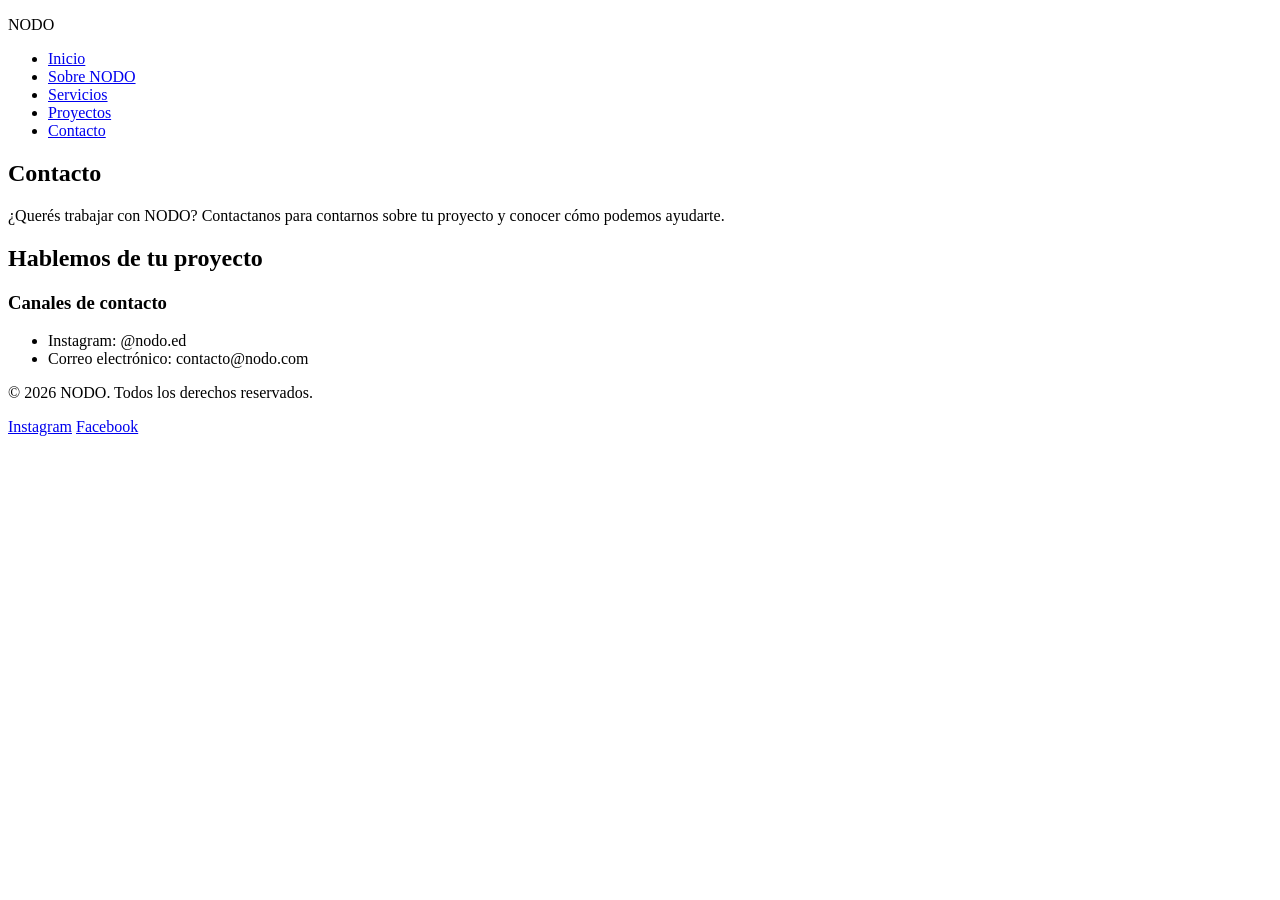
==== pages/contacto.html @ 74b41171 "Add files via upload" ====
<!DOCTYPE html>
<html lang="es">
<head>
    <meta charset="UTF-8">
    <meta name="viewport" content="width=device-width, initial-scale=1.0">
    <title>NODO | Contacto</title>
</head>
<body>
  <header>
    <p>NODO</p>

    <nav>
        <ul>
            <li><a href="../index.html">Inicio</a></li>
            <li><a href="nosotros.html">Sobre NODO</a></li>
            <li><a href="servicios.html">Servicios</a></li>
            <li><a href="proyectos.html">Proyectos</a></li>
            <li><a href="contacto.html">Contacto</a></li>
        </ul>
    </nav>
</header>
  <main>
    <section>
        <h1>Contacto</h1>

        <p>
            ¿Querés trabajar con NODO? Contactanos para contarnos
            sobre tu proyecto y conocer cómo podemos ayudarte.
        </p>
    </section>

    <section>
        <h2>Hablemos de tu proyecto</h2>

        <article>
            <h3>Canales de contacto</h3>

            <ul>
                <li>Instagram: @nodo.ed</li>
                <li>Correo electrónico: contacto@nodo.com</li>
            </ul>
        </article>
    </section>
</main>
<footer>
    <p>© 2026 NODO. Todos los derechos reservados.</p>

    <a href="#">Instagram</a>
    <a href="#">Facebook</a>
</footer>
</body>
</html>
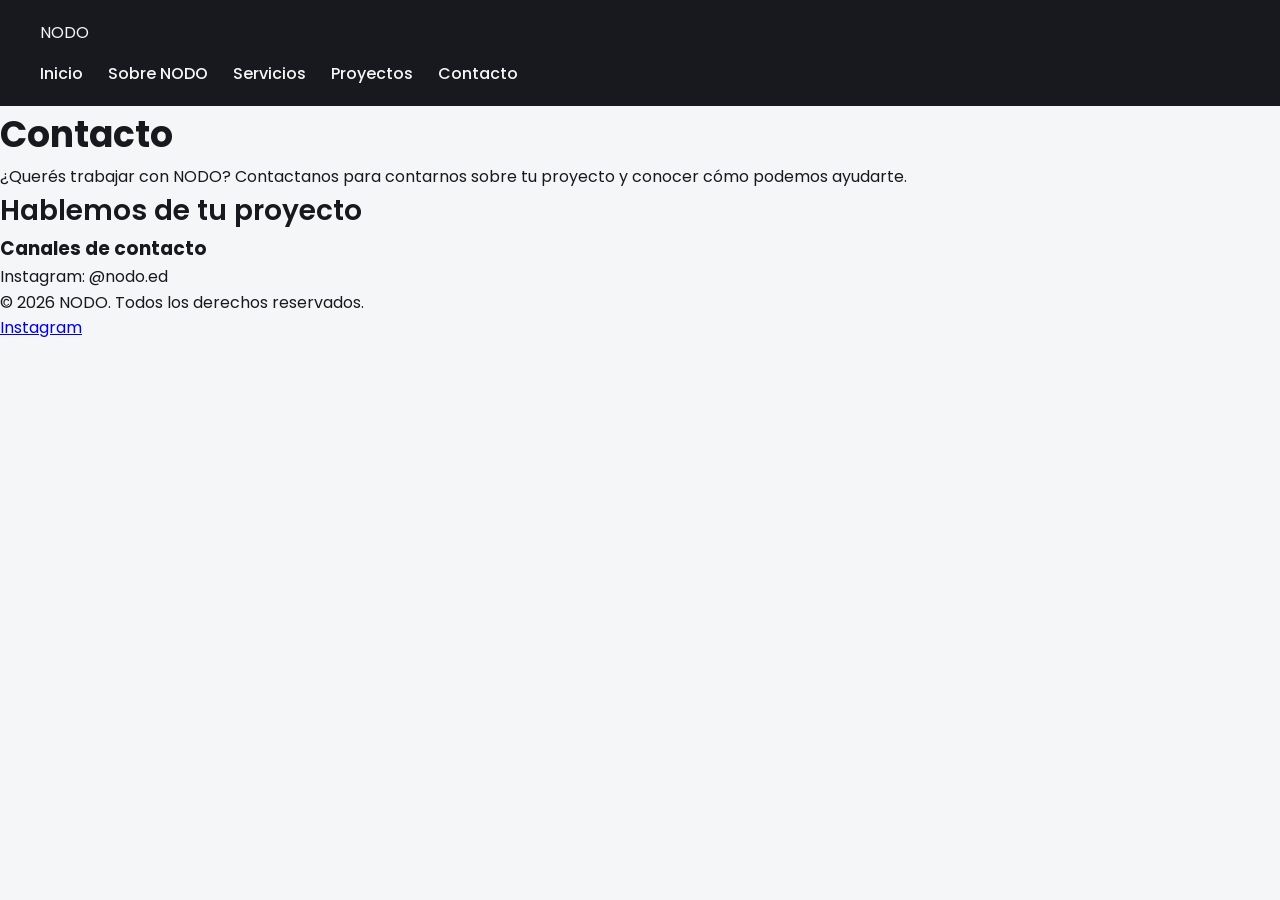
==== commit 61fd9c6b: "Add files via upload Segunda entrega Coderhouse - NODO" ====
--- a/pages/contacto.html
+++ b/pages/contacto.html
@@ -4,12 +4,15 @@
     <meta charset="UTF-8">
     <meta name="viewport" content="width=device-width, initial-scale=1.0">
     <title>NODO | Contacto</title>
+    <link rel="preconnect" href="https://fonts.googleapis.com">
+<link rel="stylesheet" href="https://fonts.googleapis.com/css2?family=Poppins:wght@400;500;600;700&display=swap">
+    <link rel="stylesheet" href="../styles/styles.css">
 </head>
 <body>
-  <header>
+  <header class="encabezado">
     <p>NODO</p>
 
-    <nav>
+    <nav class="menu">
         <ul>
             <li><a href="../index.html">Inicio</a></li>
             <li><a href="nosotros.html">Sobre NODO</a></li>
@@ -21,23 +24,22 @@
 </header>
   <main>
     <section>
-        <h1>Contacto</h1>
+        <h1 class="titulo-principal">Contacto</h1>
 
-        <p>
+        <p class="texto-general">
             ¿Querés trabajar con NODO? Contactanos para contarnos
             sobre tu proyecto y conocer cómo podemos ayudarte.
         </p>
     </section>
 
     <section>
-        <h2>Hablemos de tu proyecto</h2>
+        <h2 class="titulo-secundario">Hablemos de tu proyecto</h2>
 
         <article>
             <h3>Canales de contacto</h3>
 
             <ul>
                 <li>Instagram: @nodo.ed</li>
-                <li>Correo electrónico: contacto@nodo.com</li>
             </ul>
         </article>
     </section>
@@ -45,8 +47,7 @@
 <footer>
     <p>© 2026 NODO. Todos los derechos reservados.</p>
 
-    <a href="#">Instagram</a>
-    <a href="#">Facebook</a>
+    <a href="https://www.instagram.com/nodo.ed/" target="_blank" rel="noopener noreferrer">Instagram</a>
 </footer>
 </body>
 </html>
--- a/styles/styles.css
+++ b/styles/styles.css
@@ -0,0 +1,68 @@
+
+/* ==================================
+   NODO - ESTILOS GENERALES
+================================== */
+
+/* Paleta de colores */
+:root {
+    --color-principal: #17191E;
+    --color-secundario: #F5F6F8;
+    --color-acento: #377DFF;
+    --color-gris: #9299A5;
+}
+
+/* Configuración general */
+* {
+    margin: 0;
+    padding: 0;
+    box-sizing: border-box;
+}
+
+/* Cuerpo de la página */
+body {
+    font-family: 'Poppins', sans-serif;
+    background-color: var(--color-secundario);
+    color: var(--color-principal);
+    line-height: 1.6;
+}
+
+/* Títulos */
+.titulo-principal  {
+    font-size: 36px;
+    font-weight: 700;
+}
+
+.titulo-secundario {
+    font-size: 28px;
+    font-weight: 600;
+}
+
+/* Párrafos */
+.texto-general{
+    font-size: 16px;
+    font-weight: 400;
+}
+
+/* ENCABEZADO */
+
+.encabezado {
+    background-color: var(--color-principal);
+    color: var(--color-secundario);
+    padding: 20px 40px;
+}
+
+/* MENÚ DE NAVEGACIÓN */
+
+.menu ul {
+    list-style: none;
+    display: flex;
+    gap: 25px;
+    margin-top: 15px;
+}
+/* ENLACES DEL MENÚ */
+
+.menu a {
+    color: var(--color-secundario);
+    text-decoration: none;
+    font-weight: 500;
+}
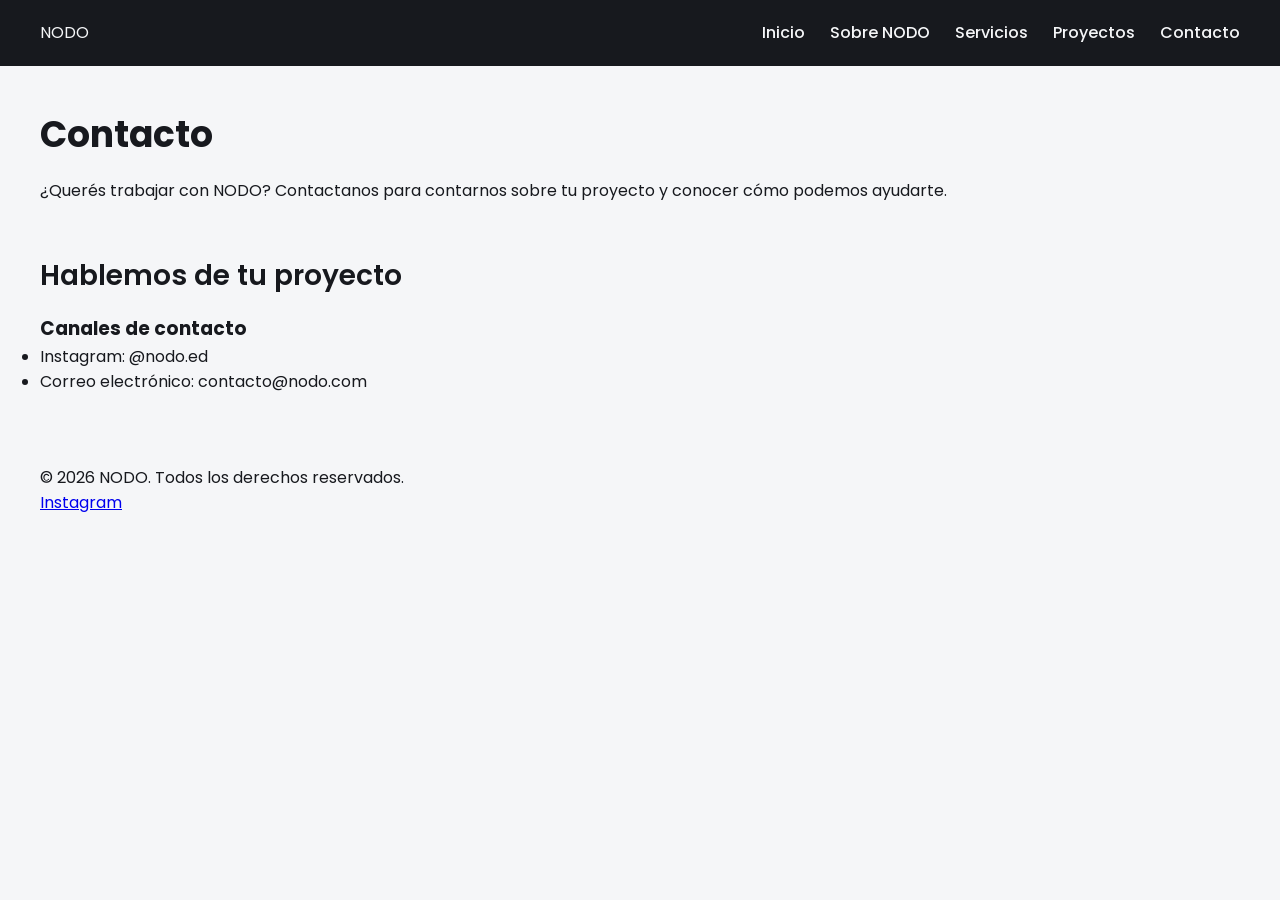
==== commit 97946e1e: "entrega 3 ajustes" ====
--- a/pages/contacto.html
+++ b/pages/contacto.html
@@ -40,6 +40,7 @@
 
             <ul>
                 <li>Instagram: @nodo.ed</li>
+                <li>Correo electrónico: contacto@nodo.com</li>
             </ul>
         </article>
     </section>
--- a/styles/styles.css
+++ b/styles/styles.css
@@ -49,6 +49,10 @@
     background-color: var(--color-principal);
     color: var(--color-secundario);
     padding: 20px 40px;
+
+    display: flex;
+    justify-content: space-between;
+    align-items: center;
 }
 
 /* MENÚ DE NAVEGACIÓN */
@@ -57,7 +61,7 @@
     list-style: none;
     display: flex;
     gap: 25px;
-    margin-top: 15px;
+    align-items: center;
 }
 /* ENLACES DEL MENÚ */
 
@@ -65,4 +69,22 @@
     color: var(--color-secundario);
     text-decoration: none;
     font-weight: 500;
+}
+/* ESPACIADO DE SECCIONES */
+
+main {
+    padding: 20px;
+}
+
+main section {
+    margin-bottom: 10px;
+    padding: 20px;
+
+    display: flex;
+    flex-direction: column;
+    gap: 15px;
+}
+/* PIE DE PÁGINA */
+footer {
+    padding: 20px 40px;
 }
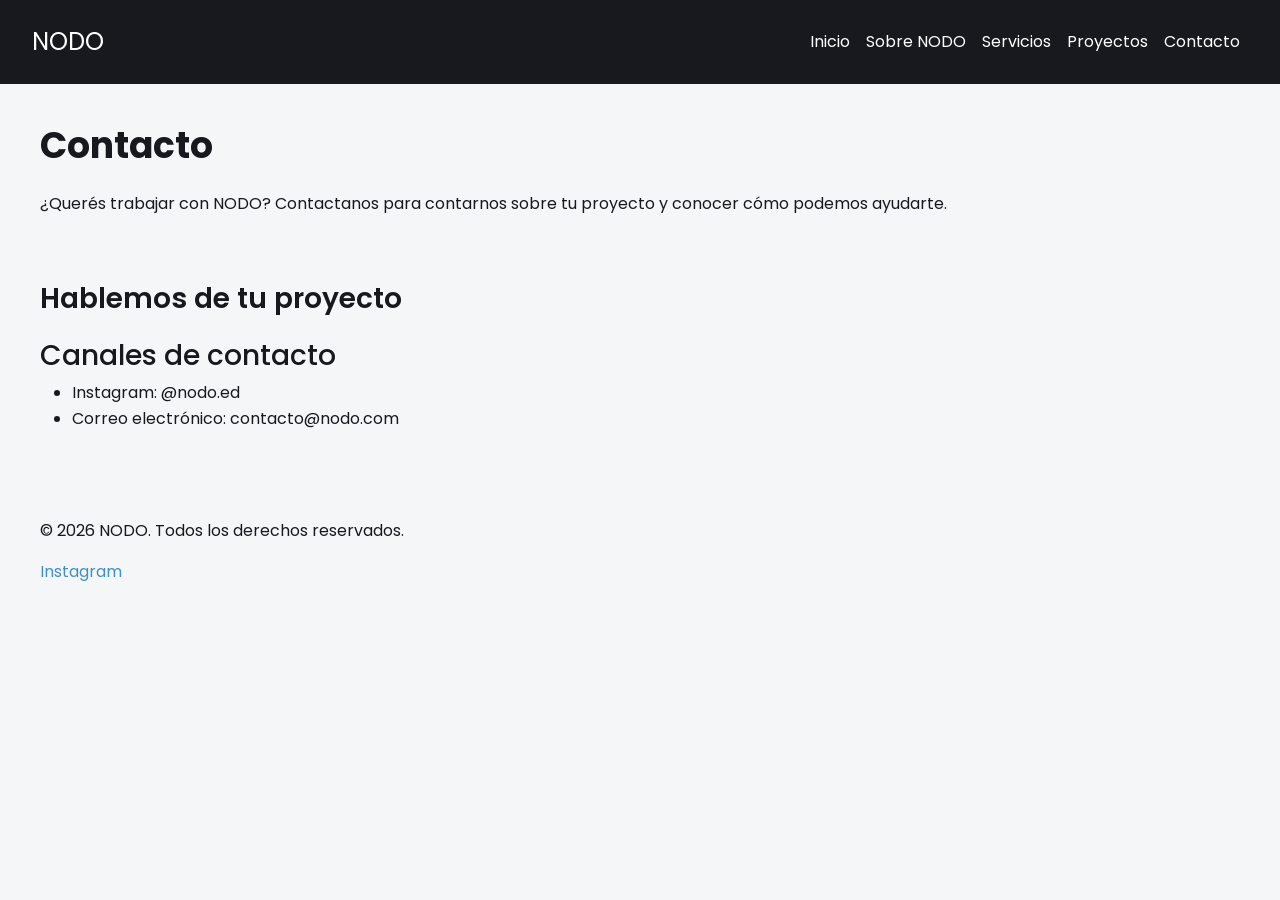
==== commit 321372aa: "Quinta entrega - Bootstrap, carousel y efectos interactivos" ====
--- a/pages/contacto.html
+++ b/pages/contacto.html
@@ -6,21 +6,46 @@
     <title>NODO | Contacto</title>
     <link rel="preconnect" href="https://fonts.googleapis.com">
 <link rel="stylesheet" href="https://fonts.googleapis.com/css2?family=Poppins:wght@400;500;600;700&display=swap">
-    <link rel="stylesheet" href="../styles/styles.css">
+<!-- Bootstrap CSS -->
+<link href="https://cdn.jsdelivr.net/npm/bootstrap@5.3.3/dist/css/bootstrap.min.css" rel="stylesheet">
+<link rel="stylesheet" href="../styles/styles.css">
 </head>
 <body>
-  <header class="encabezado">
-    <p>NODO</p>
+<header class="encabezado">
+  <nav class="navbar navbar-expand-lg navbar-dark">
+    <div class="container-fluid">
+      <a class="navbar-brand" href="../index.html">NODO</a>
 
-    <nav class="menu">
-        <ul>
-            <li><a href="../index.html">Inicio</a></li>
-            <li><a href="nosotros.html">Sobre NODO</a></li>
-            <li><a href="servicios.html">Servicios</a></li>
-            <li><a href="proyectos.html">Proyectos</a></li>
-            <li><a href="contacto.html">Contacto</a></li>
+      <button class="navbar-toggler" type="button"
+        data-bs-toggle="collapse"
+        data-bs-target="#menuNodo"
+        aria-controls="menuNodo"
+        aria-expanded="false"
+        aria-label="Abrir menú">
+        <span class="navbar-toggler-icon"></span>
+      </button>
+
+      <div class="collapse navbar-collapse" id="menuNodo">
+        <ul class="navbar-nav ms-auto">
+          <li class="nav-item">
+            <a class="nav-link" href="../index.html">Inicio</a>
+          </li>
+          <li class="nav-item">
+            <a class="nav-link" href="nosotros.html">Sobre NODO</a>
+          </li>
+          <li class="nav-item">
+            <a class="nav-link" href="servicios.html">Servicios</a>
+          </li>
+          <li class="nav-item">
+            <a class="nav-link" href="proyectos.html">Proyectos</a>
+          </li>
+          <li class="nav-item">
+            <a class="nav-link" href="contacto.html">Contacto</a>
+          </li>
         </ul>
-    </nav>
+      </div>
+    </div>
+  </nav>
 </header>
   <main>
     <section>
@@ -50,5 +75,7 @@
 
     <a href="https://www.instagram.com/nodo.ed/" target="_blank" rel="noopener noreferrer">Instagram</a>
 </footer>
+<!-- Bootstrap JavaScript -->
+<script src="https://cdn.jsdelivr.net/npm/bootstrap@5.3.3/dist/js/bootstrap.bundle.min.js"></script>
 </body>
 </html>
--- a/styles/styles.css
+++ b/styles/styles.css
@@ -28,7 +28,7 @@
 
 /* Títulos */
 .titulo-principal  {
-    font-size: 36px;
+    font-size: 28px;
     font-weight: 700;
 }
 
@@ -48,16 +48,38 @@
 .encabezado {
     background-color: var(--color-principal);
     color: var(--color-secundario);
-    padding: 20px 40px;
-
-    display: flex;
-    justify-content: space-between;
-    align-items: center;
-}
+    padding: 10px 20px;
+}
+
+.encabezado .navbar {
+    width: 100%;
+}
+
+.encabezado .navbar-brand {
+    color: #ffffff;
+    font-size: 24px;
+}
+
+.encabezado .nav-link {
+    color: #ffffff;
+    transition: color 0.3s ease;
+}
+
+.encabezado .nav-link:hover,
+.encabezado .nav-link:focus {
+    color: #8bb8ff;
+}
+
+.encabezado .nav-link:active {
+    color: #5c94e8;
+}
+
 
 /* MENÚ DE NAVEGACIÓN */
 
 .menu ul {
+    flex-wrap: wrap;
+justify-content: center;
     list-style: none;
     display: flex;
     gap: 25px;
@@ -84,7 +106,147 @@
     flex-direction: column;
     gap: 15px;
 }
+/* IMAGEN RESPONSIVE DE NODO */
+/* TARJETA DE IDENTIDAD NODO */
+
+figure {
+    background-color: #17191E;
+    padding: 25px;
+    border-radius: 20px;
+    max-width: 450px;
+    width: 100%;
+    margin: 0 auto;
+}
+figure img {
+    display: block;
+    width: 100%;
+    max-width: 400px;
+    height: auto;
+    margin: 0 auto;
+}
 /* PIE DE PÁGINA */
 footer {
     padding: 20px 40px;
-}+}
+
+/* ENLACES DEL PIE DE PÁGINA */
+
+footer a {
+    color: #438fc4;
+    text-decoration: none;
+    transition: color 0.3s ease,
+                text-decoration-color 0.3s ease;
+}
+
+footer a:hover {
+    color: #38b6ff;
+    text-decoration: underline;
+}
+
+footer a:focus-visible {
+    color: #38b6ff;
+    outline: 2px solid #38b6ff;
+    outline-offset: 4px;
+    border-radius: 3px;
+}
+
+footer a:active {
+    color: #216a9e;
+}
+
+/* GRID DE PROYECTOS - MOBILE FIRST */
+
+.grid-proyectos {
+    display: grid;
+    grid-template-columns: 1fr;
+    grid-template-areas:
+        "interaccion"
+        "ventas";
+    gap: 20px;
+}
+
+.grid-proyectos article:first-child {
+    grid-area: interaccion;
+}
+
+.grid-proyectos article:last-child {
+    grid-area: ventas;
+}
+
+/* TARJETAS INTERACTIVAS */
+.grid-proyectos article {
+    background-color: #ffffff;
+    padding: 25px;
+    border-radius: 15px;
+    box-shadow: 0 4px 12px rgba(0, 0, 0, 0.08);
+   transition: transform 0.3s ease,
+            box-shadow 0.3s ease,
+            background-color 0.3s ease;
+}
+
+.grid-proyectos article:hover {
+    background-color: #D6EFFF;
+    transform: translateY(-5px);
+    box-shadow: 0 10px 25px rgba(0, 0, 0, 0.15);
+}
+
+
+/* DISEÑO PARA TABLETS */
+@media (min-width: 768px) and (max-width: 1023px) {
+
+    .grid-proyectos {
+        grid-template-columns: 1fr 1fr;
+        grid-template-areas: "interaccion ventas";
+        gap: 20px;
+    }
+
+    .titulo-principal {
+        font-size: 30px;
+    }
+
+}
+/* DISEÑO PARA COMPUTADORAS */
+@media (min-width: 1024px) {
+
+    .encabezado {
+        flex-direction: row;
+    }
+
+    .menu ul {
+        flex-wrap: nowrap;
+    }
+.grid-proyectos {
+    grid-template-columns: 1fr 1fr;
+    grid-template-areas: "interaccion ventas";
+}
+.titulo-principal {
+    font-size: 36px;
+}
+}
+
+/* EFECTOS INTERACTIVOS DEL CAROUSEL */
+
+.carousel-control-prev,
+.carousel-control-next {
+    opacity: 0.7;
+    transition: opacity 0.3s ease,
+                background-color 0.3s ease;
+}
+
+.carousel-control-prev:hover,
+.carousel-control-next:hover {
+    opacity: 1;
+    background-color: rgba(214, 239, 255, 0.15);
+}
+
+.carousel-control-prev:focus-visible,
+.carousel-control-next:focus-visible {
+    opacity: 1;
+    outline: 3px solid #D6EFFF;
+    outline-offset: -3px;
+}
+
+.carousel-control-prev:active,
+.carousel-control-next:active {
+    background-color: rgba(214, 239, 255, 0.3);
+}
